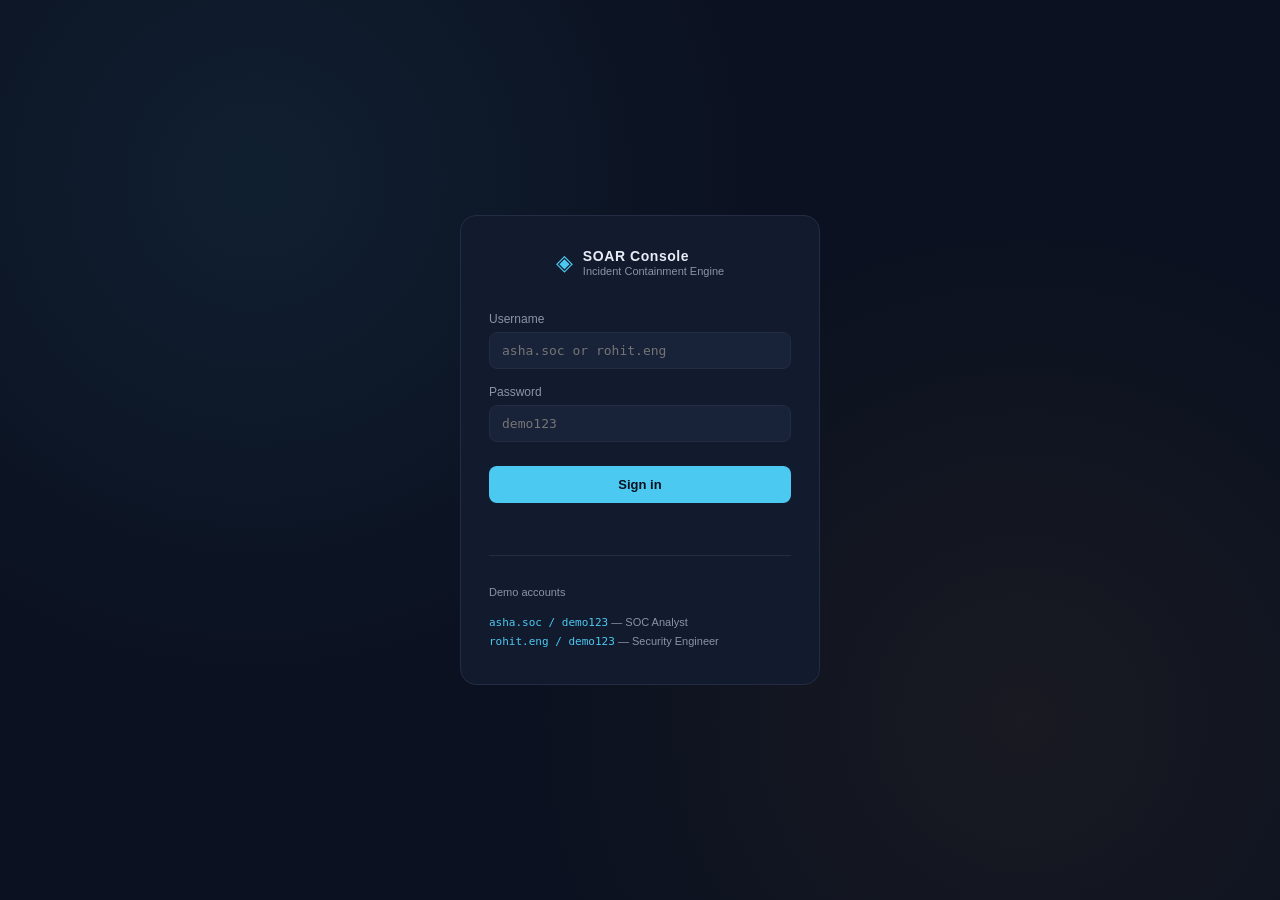
==== frontend/static/index.html @ 2c5c40ec "day 1: scaffold dashboard app + folder structure (app.py, rbac.py, case_manager.py, api/routes.py, s" ====
<!DOCTYPE html>
<html lang="en">
<head>
<meta charset="UTF-8" />
<meta name="viewport" content="width=device-width, initial-scale=1.0" />
<title>SOAR Console — Incident Containment Engine</title>
<link rel="stylesheet" href="css/styles.css" />
</head>
<body>

  <div class="app-shell">

    <!-- Sidebar -->
    <aside class="sidebar">
      <div class="brand">
        <span class="brand-mark">◈</span>
        <div class="brand-text">
          <strong>SOAR</strong>
          <span>Containment Engine</span>
        </div>
      </div>

      <nav class="nav">
        <button class="nav-item is-active" data-view="dashboard">
          <span class="nav-dot"></span> Dashboard
        </button>
        <button class="nav-item" data-view="cases">
          <span class="nav-dot"></span> Cases
        </button>
        <button class="nav-item" data-view="alerts">
          <span class="nav-dot"></span> Alert Queue
        </button>
        <button class="nav-item" data-view="playbooks">
          <span class="nav-dot"></span> Playbooks
        </button>
        <button class="nav-item" data-view="integrations">
          <span class="nav-dot"></span> Integrations
        </button>
      </nav>

      <div class="sidebar-footer">
        <div class="status-pill">
          <span class="pulse"></span> Ingestion live
        </div>
        <div class="user-card" id="user-card">
          <div class="user-avatar" id="user-avatar">—</div>
          <div class="user-meta">
            <strong id="user-name">—</strong>
            <span id="user-role">—</span>
          </div>
          <button id="logout-btn" title="Sign out">⏻</button>
        </div>
      </div>
    </aside>

    <!-- Main -->
    <div class="main">

      <header class="topbar">
        <div>
          <h1 id="view-title">SOC Overview</h1>
          <p class="subtitle">Enrich → Score → Contain, end to end</p>
        </div>

        <div class="role-switch" title="Role comes from your login session">
          <label>Signed in as</label>
          <span class="role-badge" id="role-badge">—</span>
        </div>
      </header>

      <!-- KPI strip -->
      <section class="kpi-strip">
        <div class="mttr-card">
          <svg viewBox="0 0 140 140" class="mttr-ring">
            <circle cx="70" cy="70" r="60" class="ring-track" />
            <circle cx="70" cy="70" r="60" class="ring-progress" id="mttr-ring-progress" />
          </svg>
          <div class="mttr-readout">
            <span id="mttr-value">—</span>
            <small>avg MTTR (sec)</small>
          </div>
          <div class="mttr-target">Target &lt; <strong>5.0s</strong></div>
        </div>

        <div class="kpi-card">
          <span class="kpi-label">Alerts ingested (24h)</span>
          <span class="kpi-value" id="kpi-ingested">—</span>
          <span class="kpi-foot">across all connected SIEMs</span>
        </div>
        <div class="kpi-card">
          <span class="kpi-label">Auto-contained (24h)</span>
          <span class="kpi-value" id="kpi-contained">—</span>
          <span class="kpi-foot">zero human touch required</span>
        </div>
        <div class="kpi-card">
          <span class="kpi-label">Analyst hours saved (24h)</span>
          <span class="kpi-value" id="kpi-hours">—</span>
          <span class="kpi-foot">reclaimed for threat hunting</span>
        </div>
      </section>

      <!-- Views -->
      <section id="view-dashboard" class="view is-active">
        <div class="panel-grid">
          <div class="panel">
            <div class="panel-head">
              <h2>Active Cases</h2>
              <span class="panel-tag">auto-updates on containment</span>
            </div>
            <div id="cases-table" class="cases-table"></div>
          </div>

          <div class="panel">
            <div class="panel-head">
              <h2>Incoming Alert Queue</h2>
              <span class="panel-tag">pre-enrichment</span>
            </div>
            <div id="alerts-list" class="alerts-list"></div>
          </div>
        </div>
      </section>

      <section id="view-cases" class="view">
        <div class="panel panel-wide">
          <div class="panel-head">
            <h2>All Cases</h2>
          </div>
          <div id="cases-table-full" class="cases-table"></div>
        </div>
      </section>

      <section id="view-alerts" class="view">
        <div class="panel panel-wide">
          <div class="panel-head">
            <h2>Alert Queue</h2>
          </div>
          <div id="alerts-list-full" class="alerts-list"></div>
        </div>
      </section>

      <section id="view-playbooks" class="view">
        <div class="panel panel-wide">
          <div class="panel-head">
            <h2>Containment Playbooks</h2>
            <span class="panel-tag" id="playbook-edit-hint">read-only for your role</span>
          </div>
          <div id="playbooks-grid" class="playbooks-grid"></div>
        </div>
      </section>

      <section id="view-integrations" class="view">
        <div class="panel panel-wide">
          <div class="panel-head">
            <h2>Connected Systems</h2>
            <span class="panel-tag">SIEM sources · enrichment APIs · orchestration targets</span>
          </div>
          <div id="integrations-grid" class="integrations-grid"></div>
        </div>
      </section>

    </div>
  </div>

  <!-- Case detail modal -->
  <div class="modal-overlay" id="case-modal-overlay">
    <div class="modal">
      <button class="modal-close" data-close-modal>×</button>
      <div id="case-modal-body"></div>
    </div>
  </div>

  <!-- Alert detail modal -->
  <div class="modal-overlay" id="alert-modal-overlay">
    <div class="modal">
      <button class="modal-close" data-close-modal>×</button>
      <div id="alert-modal-body"></div>
    </div>
  </div>

  <!-- Playbook editor modal -->
  <div class="modal-overlay" id="playbook-modal-overlay">
    <div class="modal">
      <button class="modal-close" data-close-modal>×</button>
      <div id="playbook-modal-body"></div>
    </div>
  </div>

  <script src="js/app.js"></script>
</body>
</html>
---- frontend/static/css/styles.css ----
:root {
  --bg: #0B1120;
  --surface: #121A2E;
  --surface-raised: #182238;
  --border: #232C42;
  --text: #E7ECF5;
  --text-muted: #8B93A8;
  --cyan: #4CC9F0;
  --amber: #F2A93B;
  --red: #EF4565;
  --green: #34D399;
  --font-ui: -apple-system, "Segoe UI", Inter, ui-sans-serif, sans-serif;
  --font-mono: "JetBrains Mono", ui-monospace, SFMono-Regular, Menlo, monospace;
}

* { box-sizing: border-box; }

body {
  margin: 0;
  background: var(--bg);
  color: var(--text);
  font-family: var(--font-ui);
  -webkit-font-smoothing: antialiased;
}

.app-shell {
  display: grid;
  grid-template-columns: 220px 1fr;
  min-height: 100vh;
}

/* Sidebar */
.sidebar {
  background: var(--surface);
  border-right: 1px solid var(--border);
  padding: 24px 16px;
  display: flex;
  flex-direction: column;
  gap: 32px;
}

.brand { display: flex; align-items: center; gap: 10px; }
.brand-mark { font-size: 22px; color: var(--cyan); }
.brand-text { display: flex; flex-direction: column; line-height: 1.2; }
.brand-text strong { font-size: 14px; letter-spacing: 0.04em; }
.brand-text span { font-size: 11px; color: var(--text-muted); }

.nav { display: flex; flex-direction: column; gap: 4px; }
.nav-item {
  display: flex;
  align-items: center;
  gap: 10px;
  background: none;
  border: none;
  color: var(--text-muted);
  font-family: inherit;
  font-size: 13px;
  padding: 10px 12px;
  border-radius: 8px;
  cursor: pointer;
  text-align: left;
}
.nav-item:hover { background: var(--surface-raised); color: var(--text); }
.nav-item.is-active { background: var(--surface-raised); color: var(--text); border-left: 2px solid var(--cyan); }
.nav-dot { width: 5px; height: 5px; border-radius: 50%; background: currentColor; opacity: 0.6; }

.sidebar-footer { margin-top: auto; }
.status-pill {
  display: flex; align-items: center; gap: 8px;
  font-size: 11px; color: var(--green);
  border: 1px solid var(--border);
  padding: 6px 10px; border-radius: 999px;
}
.pulse {
  width: 6px; height: 6px; border-radius: 50%; background: var(--green);
  box-shadow: 0 0 0 0 rgba(52, 211, 153, 0.6);
  animation: pulse 2s infinite;
}
@keyframes pulse {
  0% { box-shadow: 0 0 0 0 rgba(52, 211, 153, 0.5); }
  70% { box-shadow: 0 0 0 6px rgba(52, 211, 153, 0); }
  100% { box-shadow: 0 0 0 0 rgba(52, 211, 153, 0); }
}

/* Main */
.main { padding: 28px 36px 60px; }

.topbar { display: flex; justify-content: space-between; align-items: flex-start; margin-bottom: 24px; }
.topbar h1 { margin: 0 0 4px; font-size: 22px; }
.subtitle { margin: 0; color: var(--text-muted); font-size: 13px; }

.role-switch { display: flex; flex-direction: column; align-items: flex-end; gap: 4px; }
.role-switch label { font-size: 11px; color: var(--text-muted); }
.role-switch select {
  background: var(--surface-raised);
  color: var(--text);
  border: 1px solid var(--border);
  border-radius: 6px;
  padding: 6px 10px;
  font-family: inherit;
  font-size: 12px;
}

/* KPI strip */
.kpi-strip {
  display: grid;
  grid-template-columns: 200px repeat(3, 1fr);
  gap: 16px;
  margin-bottom: 28px;
}

.mttr-card {
  background: var(--surface);
  border: 1px solid var(--border);
  border-radius: 14px;
  padding: 16px;
  display: flex;
  flex-direction: column;
  align-items: center;
  gap: 6px;
  position: relative;
}
.mttr-ring { width: 92px; height: 92px; transform: rotate(-90deg); }
.ring-track { fill: none; stroke: var(--border); stroke-width: 10; }
.ring-progress {
  fill: none;
  stroke: var(--cyan);
  stroke-width: 10;
  stroke-linecap: round;
  stroke-dasharray: 377;
  stroke-dashoffset: 377;
  transition: stroke-dashoffset 0.8s ease, stroke 0.3s ease;
}
.mttr-readout { position: absolute; top: 42px; display: flex; flex-direction: column; align-items: center; }
.mttr-readout span { font-family: var(--font-mono); font-size: 22px; font-weight: 600; }
.mttr-readout small { font-size: 10px; color: var(--text-muted); }
.mttr-target { font-size: 11px; color: var(--text-muted); margin-top: 6px; }
.mttr-target strong { color: var(--amber); }

.kpi-card {
  background: var(--surface);
  border: 1px solid var(--border);
  border-radius: 14px;
  padding: 18px 20px;
  display: flex;
  flex-direction: column;
  gap: 6px;
  justify-content: center;
}
.kpi-label { font-size: 12px; color: var(--text-muted); }
.kpi-value { font-family: var(--font-mono); font-size: 26px; font-weight: 600; }
.kpi-foot { font-size: 11px; color: var(--text-muted); }

/* Views */
.view { display: none; }
.view.is-active { display: block; }

.panel-grid { display: grid; grid-template-columns: 1.3fr 1fr; gap: 20px; }
.panel {
  background: var(--surface);
  border: 1px solid var(--border);
  border-radius: 14px;
  padding: 18px 20px;
}
.panel-wide { grid-column: 1 / -1; }
.panel-head { display: flex; justify-content: space-between; align-items: baseline; margin-bottom: 14px; }
.panel-head h2 { margin: 0; font-size: 15px; }
.panel-tag { font-size: 11px; color: var(--text-muted); }

/* Cases table */
.cases-table { display: flex; flex-direction: column; gap: 10px; }
.case-row {
  display: grid;
  grid-template-columns: 90px 1fr auto auto;
  align-items: center;
  gap: 14px;
  padding: 12px;
  border: 1px solid var(--border);
  border-radius: 10px;
  background: var(--surface-raised);
}
.case-id { font-family: var(--font-mono); font-size: 11px; color: var(--text-muted); }
.case-title { font-size: 13px; }
.case-ioc { font-family: var(--font-mono); font-size: 11px; color: var(--text-muted); margin-top: 2px; }

.chip {
  font-size: 10.5px;
  padding: 3px 9px;
  border-radius: 999px;
  text-transform: uppercase;
  letter-spacing: 0.03em;
  white-space: nowrap;
  font-weight: 600;
}
.chip.critical { background: rgba(239, 69, 101, 0.15); color: var(--red); }
.chip.high { background: rgba(242, 169, 59, 0.15); color: var(--amber); }
.chip.medium { background: rgba(76, 201, 240, 0.15); color: var(--cyan); }
.chip.low { background: rgba(139, 147, 168, 0.15); color: var(--text-muted); }

.status-tag { font-size: 11px; color: var(--text-muted); text-align: right; }
.status-tag.contained, .status-tag.resolved_auto { color: var(--green); }
.status-tag.in_progress { color: var(--amber); }
.status-tag.acknowledged { color: var(--cyan); }

/* Alerts list */
.alerts-list { display: flex; flex-direction: column; gap: 10px; }
.alert-row {
  display: flex;
  justify-content: space-between;
  align-items: center;
  padding: 10px 12px;
  border: 1px solid var(--border);
  border-radius: 10px;
}
.alert-main { display: flex; flex-direction: column; gap: 2px; }
.alert-rule { font-size: 12.5px; }
.alert-meta { font-family: var(--font-mono); font-size: 10.5px; color: var(--text-muted); }
.enrich-tag { font-size: 10.5px; color: var(--text-muted); }

/* Playbooks */
.playbooks-grid { display: grid; grid-template-columns: repeat(auto-fit, minmax(240px, 1fr)); gap: 14px; }
.playbook-card {
  border: 1px solid var(--border);
  border-radius: 12px;
  padding: 16px;
  background: var(--surface-raised);
}
.playbook-card h3 { margin: 0 0 6px; font-size: 14px; }
.playbook-trigger { font-family: var(--font-mono); font-size: 11px; color: var(--text-muted); margin-bottom: 10px; display: block; }
.playbook-actions { list-style: none; margin: 0 0 10px; padding: 0; display: flex; flex-direction: column; gap: 4px; }
.playbook-actions li { font-size: 12px; color: var(--text); padding-left: 14px; position: relative; }
.playbook-actions li::before { content: "→"; position: absolute; left: 0; color: var(--cyan); }
.playbook-exec { font-size: 11px; color: var(--text-muted); }

@media (max-width: 900px) {
  .app-shell { grid-template-columns: 1fr; }
  .sidebar { display: none; }
  .kpi-strip { grid-template-columns: 1fr 1fr; }
  .panel-grid { grid-template-columns: 1fr; }
}

/* ---------- Login page ---------- */
.login-body {
  display: flex;
  align-items: center;
  justify-content: center;
  min-height: 100vh;
  background:
    radial-gradient(circle at 20% 20%, rgba(76, 201, 240, 0.08), transparent 40%),
    radial-gradient(circle at 80% 80%, rgba(242, 169, 59, 0.06), transparent 40%),
    var(--bg);
}
.login-card {
  width: 360px;
  background: var(--surface);
  border: 1px solid var(--border);
  border-radius: 16px;
  padding: 32px 28px;
}
.brand-center { justify-content: center; margin-bottom: 24px; }
.login-card form { display: flex; flex-direction: column; gap: 6px; }
.login-card label { font-size: 12px; color: var(--text-muted); margin-top: 10px; }
.login-card input {
  background: var(--surface-raised);
  border: 1px solid var(--border);
  border-radius: 8px;
  padding: 10px 12px;
  color: var(--text);
  font-family: var(--font-mono);
  font-size: 13px;
}
.login-card input:focus, .code-input:focus, select:focus {
  outline: 2px solid var(--cyan);
  outline-offset: 1px;
}
.login-card button[type="submit"] {
  margin-top: 18px;
  background: var(--cyan);
  color: #08111F;
  border: none;
  border-radius: 8px;
  padding: 11px;
  font-weight: 600;
  font-size: 13px;
  cursor: pointer;
}
.login-card button[type="submit"]:disabled { opacity: 0.6; cursor: default; }
.login-error { color: var(--red); font-size: 12px; min-height: 16px; margin: 8px 0 0; }
.login-hint { margin-top: 22px; padding-top: 16px; border-top: 1px solid var(--border); font-size: 11px; color: var(--text-muted); line-height: 1.7; }
.login-hint code { color: var(--cyan); font-family: var(--font-mono); }

/* ---------- User card (sidebar) ---------- */
.user-card {
  display: grid;
  grid-template-columns: 32px 1fr auto;
  align-items: center;
  gap: 10px;
  margin-top: 14px;
  padding: 8px;
  border: 1px solid var(--border);
  border-radius: 10px;
}
.user-avatar {
  width: 32px; height: 32px; border-radius: 50%;
  background: var(--surface-raised);
  display: flex; align-items: center; justify-content: center;
  font-size: 11px; font-weight: 600; color: var(--cyan);
  border: 1px solid var(--border);
}
.user-meta { display: flex; flex-direction: column; line-height: 1.3; overflow: hidden; }
.user-meta strong { font-size: 12px; white-space: nowrap; overflow: hidden; text-overflow: ellipsis; }
.user-meta span { font-size: 10.5px; color: var(--text-muted); }
#logout-btn {
  background: none; border: none; color: var(--text-muted);
  cursor: pointer; font-size: 14px; padding: 4px;
}
#logout-btn:hover { color: var(--red); }

.role-badge {
  font-size: 12px; font-weight: 600; color: var(--cyan);
  background: var(--surface-raised); border: 1px solid var(--border);
  padding: 5px 10px; border-radius: 6px;
}

/* ---------- Integrations ---------- */
.integrations-grid { display: grid; grid-template-columns: repeat(auto-fit, minmax(220px, 1fr)); gap: 14px; }
.integration-card {
  border: 1px solid var(--border);
  border-radius: 12px;
  padding: 14px 16px;
  background: var(--surface-raised);
  display: flex;
  flex-direction: column;
  gap: 4px;
}
.integration-head { display: flex; justify-content: space-between; align-items: center; }
.integration-name { font-size: 13px; font-weight: 600; }
.integration-type { font-size: 11px; color: var(--text-muted); text-transform: capitalize; }
.integration-status { font-size: 11px; text-transform: capitalize; font-weight: 600; }
.integration-status.connected { color: var(--green); }
.integration-status.degraded { color: var(--amber); }
.integration-event { font-size: 10.5px; color: var(--text-muted); font-family: var(--font-mono); }
.dot { width: 8px; height: 8px; border-radius: 50%; }
.dot.connected { background: var(--green); }
.dot.degraded { background: var(--amber); }

/* ---------- Modals ---------- */
.modal-overlay {
  display: none;
  position: fixed; inset: 0;
  background: rgba(4, 8, 16, 0.7);
  align-items: flex-start;
  justify-content: center;
  padding: 60px 20px;
  z-index: 50;
  overflow-y: auto;
}
.modal-overlay.is-open { display: flex; }
.modal {
  position: relative;
  width: 100%;
  max-width: 520px;
  background: var(--surface);
  border: 1px solid var(--border);
  border-radius: 16px;
  padding: 28px 30px;
}
.modal-close {
  position: absolute; top: 14px; right: 16px;
  background: none; border: none; color: var(--text-muted);
  font-size: 20px; cursor: pointer; line-height: 1;
}
.modal-close:hover { color: var(--text); }
.modal-head { display: flex; justify-content: space-between; align-items: center; margin-bottom: 6px; }
.modal h2 { margin: 0 0 6px; font-size: 17px; }
.modal h3 { margin: 18px 0 8px; font-size: 12px; text-transform: uppercase; letter-spacing: 0.05em; color: var(--text-muted); }
.modal-sub { font-size: 12.5px; color: var(--text-muted); margin: 0; }
.modal-sub code { font-family: var(--font-mono); color: var(--cyan); }
.modal-note { font-size: 12px; color: var(--text-muted); margin-top: 16px; line-height: 1.6; }

.kv-grid { display: grid; grid-template-columns: 1fr 1fr; gap: 10px; }
.kv-grid div { display: flex; flex-direction: column; gap: 2px; }
.kv-grid span { font-size: 10.5px; color: var(--text-muted); }
.kv-grid strong { font-size: 13px; font-family: var(--font-mono); }

.timeline { display: flex; flex-direction: column; gap: 14px; position: relative; padding-left: 4px; }
.timeline-step { display: grid; grid-template-columns: 60px 1fr; gap: 12px; }
.timeline-offset { font-family: var(--font-mono); font-size: 11px; color: var(--cyan); }
.timeline-step strong { font-size: 13px; }
.timeline-step p { margin: 2px 0 0; font-size: 12px; color: var(--text-muted); }

.field-label { display: block; font-size: 11px; color: var(--text-muted); margin: 14px 0 6px; }
.code-input {
  width: 100%;
  background: var(--surface-raised);
  border: 1px solid var(--border);
  border-radius: 8px;
  color: var(--text);
  font-family: var(--font-mono);
  font-size: 12.5px;
  padding: 10px;
  resize: vertical;
}
.modal-actions { display: flex; align-items: center; gap: 12px; margin-top: 18px; }
.btn-primary {
  background: var(--cyan); color: #08111F; border: none;
  border-radius: 8px; padding: 9px 16px; font-weight: 600;
  font-size: 12.5px; cursor: pointer;
}
.save-note { font-size: 11px; color: var(--text-muted); }
.btn-edit {
  background: none; border: 1px solid var(--border); color: var(--cyan);
  border-radius: 6px; padding: 5px 10px; font-size: 11px; cursor: pointer;
}
.btn-edit:hover { border-color: var(--cyan); }
.playbook-foot { display: flex; justify-content: space-between; align-items: center; }

.case-row, .alert-row { cursor: pointer; }
.case-row:hover, .alert-row:hover { border-color: var(--cyan); }
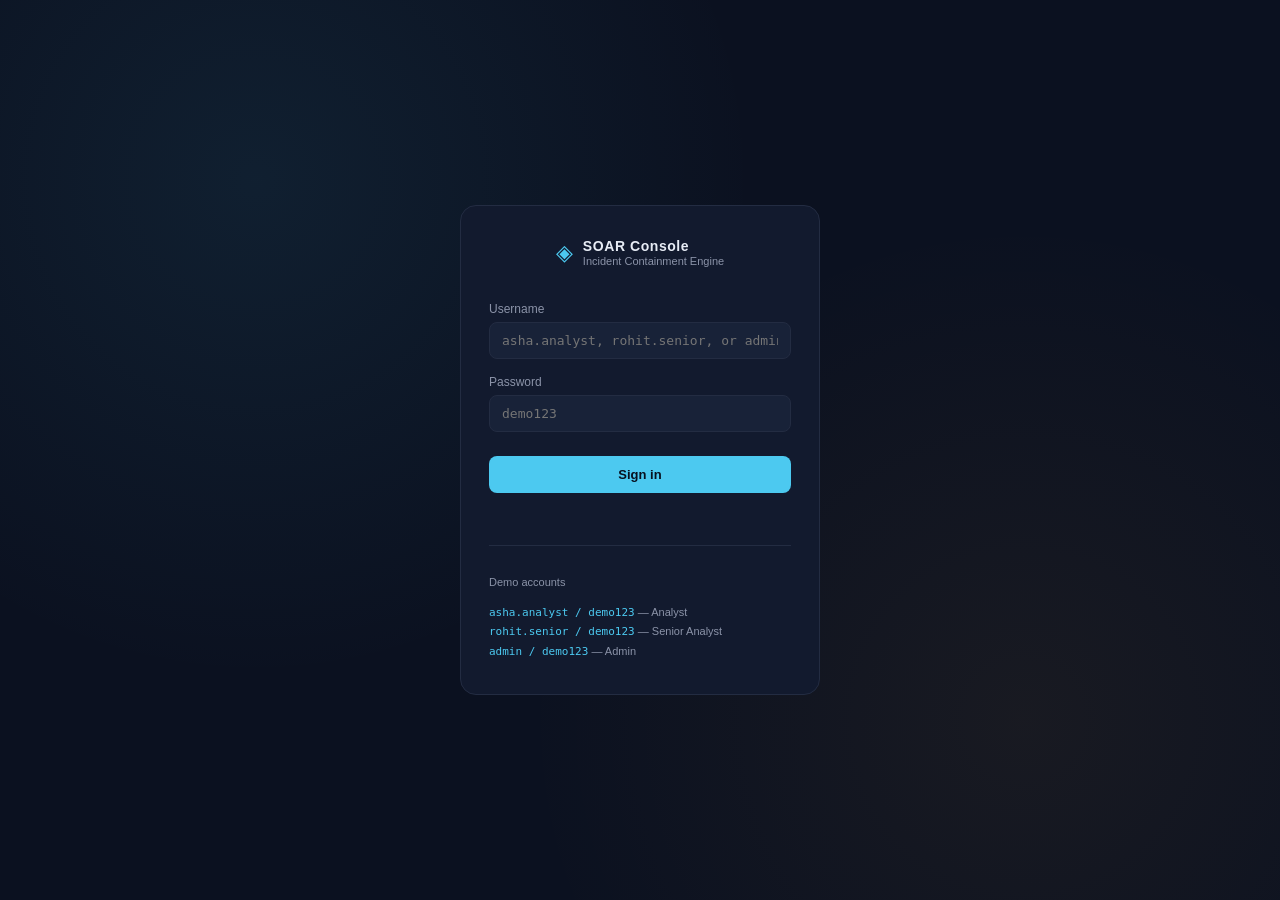
==== commit 3d46cb78: "feat(dashboard): dark SOC UI skeleton with incident table and stats panel" ====
--- a/frontend/static/index.html
+++ b/frontend/static/index.html
@@ -11,13 +11,13 @@
   <div class="app-shell">
 
     <!-- Sidebar -->
-    <aside class="sidebar">
-      <div class="brand">
+<div class="brand">
         <span class="brand-mark">◈</span>
         <div class="brand-text">
-          <strong>SOAR</strong>
+          <strong>SOARVault</strong>
           <span>Containment Engine</span>
         </div>
+      </div>
       </div>
 
       <nav class="nav">
@@ -37,6 +37,27 @@
           <span class="nav-dot"></span> Integrations
         </button>
       </nav>
+
+      <!-- Stats panel -->
+      <div class="stats-panel">
+        <span class="stats-title">Incident Stats</span>
+        <div class="stat-row">
+          <span>Total incidents</span>
+          <strong id="stat-total">—</strong>
+        </div>
+        <div class="stat-row">
+          <span>Critical</span>
+          <strong id="stat-critical" class="stat-critical">—</strong>
+        </div>
+        <div class="stat-row">
+          <span>Auto-resolved</span>
+          <strong id="stat-resolved" class="stat-resolved">—</strong>
+        </div>
+        <div class="stat-row">
+          <span>Pending</span>
+          <strong id="stat-pending" class="stat-pending">—</strong>
+        </div>
+      </div>
 
       <div class="sidebar-footer">
         <div class="status-pill">
@@ -48,7 +69,6 @@
             <strong id="user-name">—</strong>
             <span id="user-role">—</span>
           </div>
-          <button id="logout-btn" title="Sign out">⏻</button>
         </div>
       </div>
     </aside>
@@ -56,18 +76,20 @@
     <!-- Main -->
     <div class="main">
 
-      <header class="topbar">
-        <div>
-          <h1 id="view-title">SOC Overview</h1>
-          <p class="subtitle">Enrich → Score → Contain, end to end</p>
-        </div>
-
-        <div class="role-switch" title="Role comes from your login session">
-          <label>Signed in as</label>
-          <span class="role-badge" id="role-badge">—</span>
+ <header class="topbar">
+        <div class="topbar-left">
+          <span class="topbar-logo">◈ SOARVault</span>
+          <div>
+            <h1 id="view-title">SOC Overview</h1>
+            <p class="subtitle">Enrich → Score → Contain, end to end</p>
+          </div>
+        </div>
+
+        <div class="topbar-right">
+          <span class="role-badge" id="role-badge" title="Role comes from your login session">—</span>
+          <button id="logout-btn" class="logout-btn" title="Sign out">Sign out ⏻</button>
         </div>
       </header>
-
       <!-- KPI strip -->
       <section class="kpi-strip">
         <div class="mttr-card">
@@ -120,12 +142,25 @@
         </div>
       </section>
 
-      <section id="view-cases" class="view">
-        <div class="panel panel-wide">
-          <div class="panel-head">
-            <h2>All Cases</h2>
-          </div>
-          <div id="cases-table-full" class="cases-table"></div>
+   <section id="view-cases" class="view">
+        <div class="panel panel-wide">
+          <div class="panel-head">
+            <h2>Incidents</h2>
+            <span class="panel-tag">ID · Time · Type · Severity · Status · Actions</span>
+          </div>
+          <table class="incidents-table">
+            <thead>
+              <tr>
+                <th>ID</th>
+                <th>Time</th>
+                <th>Type</th>
+                <th>Severity</th>
+                <th>Status</th>
+                <th>Actions</th>
+              </tr>
+            </thead>
+            <tbody id="incidents-table-body"></tbody>
+          </table>
         </div>
       </section>
 
--- a/frontend/static/css/styles.css
+++ b/frontend/static/css/styles.css
@@ -417,3 +417,69 @@
 
 .case-row, .alert-row { cursor: pointer; }
 .case-row:hover, .alert-row:hover { border-color: var(--cyan); }
+
+
+/* ---------- Topbar (header): logo, role badge, logout ---------- */
+.topbar-left { display: flex; align-items: center; gap: 16px; }
+.topbar-logo { font-size: 13px; font-weight: 700; letter-spacing: 0.03em; color: var(--cyan); white-space: nowrap; }
+.topbar-right { display: flex; align-items: center; gap: 10px; }
+.logout-btn {
+  background: var(--surface-raised);
+  border: 1px solid var(--border);
+  color: var(--text-muted);
+  border-radius: 6px;
+  padding: 7px 12px;
+  font-size: 11.5px;
+  cursor: pointer;
+  font-family: inherit;
+}
+.logout-btn:hover { color: var(--red); border-color: var(--red); }
+
+/* ---------- Sidebar stats panel ---------- */
+.stats-panel {
+  border: 1px solid var(--border);
+  border-radius: 12px;
+  padding: 14px;
+  display: flex;
+  flex-direction: column;
+  gap: 8px;
+}
+.stats-title { font-size: 10.5px; text-transform: uppercase; letter-spacing: 0.05em; color: var(--text-muted); margin-bottom: 2px; }
+.stat-row { display: flex; justify-content: space-between; align-items: center; font-size: 12px; }
+.stat-row span { color: var(--text-muted); }
+.stat-row strong { font-family: var(--font-mono); font-size: 13px; }
+.stat-critical { color: var(--red); }
+.stat-resolved { color: var(--green); }
+.stat-pending { color: var(--amber); }
+
+/* ---------- Incidents table ---------- */
+.incidents-table { width: 100%; border-collapse: collapse; font-size: 12.5px; }
+.incidents-table thead th {
+  text-align: left;
+  font-size: 10.5px;
+  text-transform: uppercase;
+  letter-spacing: 0.04em;
+  color: var(--text-muted);
+  padding: 10px 12px;
+  border-bottom: 1px solid var(--border);
+}
+.incidents-table tbody td {
+  padding: 12px;
+  border-bottom: 1px solid var(--border);
+  vertical-align: middle;
+}
+.incidents-table tbody tr:hover { background: var(--surface-raised); }
+.incidents-table td.id-cell { font-family: var(--font-mono); color: var(--text-muted); }
+.incidents-table td.time-cell { font-family: var(--font-mono); color: var(--text-muted); white-space: nowrap; }
+.incidents-table .row-actions { display: flex; gap: 6px; }
+.row-actions button {
+  background: var(--surface-raised);
+  border: 1px solid var(--border);
+  color: var(--cyan);
+  border-radius: 6px;
+  padding: 4px 9px;
+  font-size: 11px;
+  cursor: pointer;
+  font-family: inherit;
+}
+.row-actions button:hover { border-color: var(--cyan); }
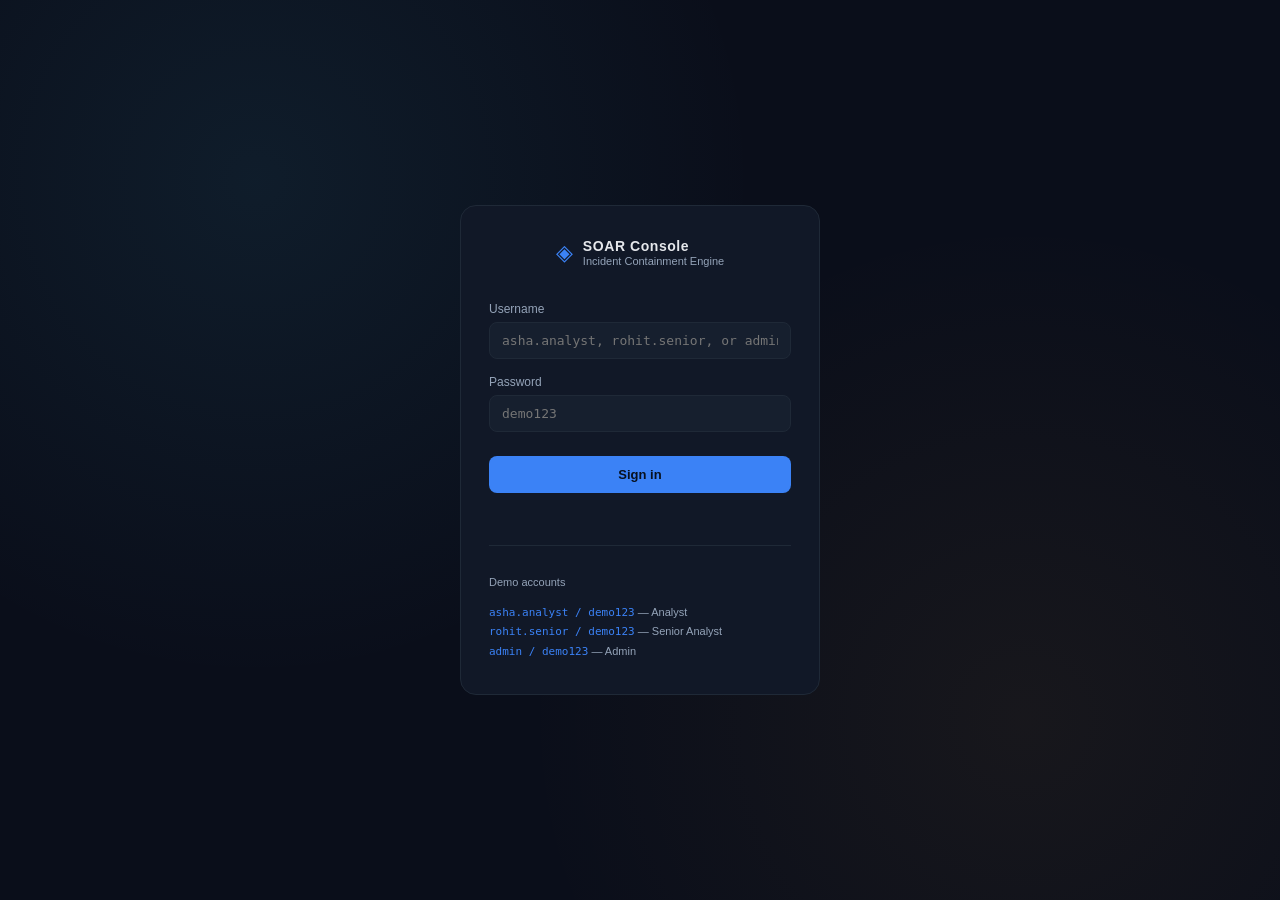
==== commit 811b581c: "feat(dashboard): real-time incident feed with 5-second auto-refresh" ====
--- a/frontend/static/index.html
+++ b/frontend/static/index.html
@@ -10,17 +10,17 @@
 
   <div class="app-shell">
 
-    <!-- Sidebar -->
-<div class="brand">
+<!-- Sidebar -->
+    <aside class="sidebar">
+      <div class="brand">
         <span class="brand-mark">◈</span>
         <div class="brand-text">
           <strong>SOARVault</strong>
           <span>Containment Engine</span>
         </div>
       </div>
-      </div>
-
       <nav class="nav">
+        
         <button class="nav-item is-active" data-view="dashboard">
           <span class="nav-dot"></span> Dashboard
         </button>
@@ -142,11 +142,17 @@
         </div>
       </section>
 
-   <section id="view-cases" class="view">
+  <section id="view-cases" class="view">
         <div class="panel panel-wide">
           <div class="panel-head">
             <h2>Incidents</h2>
-            <span class="panel-tag">ID · Time · Type · Severity · Status · Actions</span>
+            <div class="panel-head-right">
+              <span class="panel-tag">ID · Time · Type · Severity · Status · Actions</span>
+              <span class="live-feed-indicator">
+                <span class="spinner" id="incidents-spinner" hidden></span>
+                <span class="pulse"></span> live · refreshes every 5s
+              </span>
+            </div>
           </div>
           <table class="incidents-table">
             <thead>
@@ -222,4 +228,4 @@
 
   <script src="js/app.js"></script>
 </body>
-</html>
+</html>
--- a/frontend/static/css/styles.css
+++ b/frontend/static/css/styles.css
@@ -1,18 +1,24 @@
 :root {
-  --bg: #0B1120;
-  --surface: #121A2E;
-  --surface-raised: #182238;
-  --border: #232C42;
-  --text: #E7ECF5;
-  --text-muted: #8B93A8;
-  --cyan: #4CC9F0;
-  --amber: #F2A93B;
-  --red: #EF4565;
-  --green: #34D399;
+  --bg: #0a0e1a;
+  --surface: #111827;
+  --surface-raised: #161f2e;
+  --border: #1f2937;
+  --text: #e5e7eb;
+  --text-muted: #94a3b8;
+  --cyan: #3b82f6;
+  --amber: #f97316;
+  --red: #ef4444;
+  --green: #22c55e;
+
+  /* Severity color coding (checklist spec) */
+  --severity-critical: #ef4444;
+  --severity-high: #f97316;
+  --severity-medium: #eab308;
+  --severity-low: #22c55e;
+
   --font-ui: -apple-system, "Segoe UI", Inter, ui-sans-serif, sans-serif;
   --font-mono: "JetBrains Mono", ui-monospace, SFMono-Regular, Menlo, monospace;
 }
-
 * { box-sizing: border-box; }
 
 body {
@@ -20,6 +26,7 @@
   background: var(--bg);
   color: var(--text);
   font-family: var(--font-ui);
+   transition: background 0.3s ease;
   -webkit-font-smoothing: antialiased;
 }
 
@@ -56,6 +63,7 @@
   font-family: inherit;
   font-size: 13px;
   padding: 10px 12px;
+  transition: background 0.15s ease, color 0.15s ease, border-color 0.15s ease;
   border-radius: 8px;
   cursor: pointer;
   text-align: left;
@@ -192,10 +200,10 @@
   white-space: nowrap;
   font-weight: 600;
 }
-.chip.critical { background: rgba(239, 69, 101, 0.15); color: var(--red); }
-.chip.high { background: rgba(242, 169, 59, 0.15); color: var(--amber); }
-.chip.medium { background: rgba(76, 201, 240, 0.15); color: var(--cyan); }
-.chip.low { background: rgba(139, 147, 168, 0.15); color: var(--text-muted); }
+.chip.critical { background: rgba(239, 68, 68, 0.15); color: var(--severity-critical); }
+.chip.high { background: rgba(249, 115, 22, 0.15); color: var(--severity-high); }
+.chip.medium { background: rgba(234, 179, 8, 0.15); color: var(--severity-medium); }
+.chip.low { background: rgba(34, 197, 94, 0.15); color: var(--severity-low); }
 
 .status-tag { font-size: 11px; color: var(--text-muted); text-align: right; }
 .status-tag.contained, .status-tag.resolved_auto { color: var(--green); }
@@ -307,6 +315,8 @@
   font-size: 11px; font-weight: 600; color: var(--cyan);
   border: 1px solid var(--border);
 }
+
+
 .user-meta { display: flex; flex-direction: column; line-height: 1.3; overflow: hidden; }
 .user-meta strong { font-size: 12px; white-space: nowrap; overflow: hidden; text-overflow: ellipsis; }
 .user-meta span { font-size: 10.5px; color: var(--text-muted); }
@@ -355,7 +365,7 @@
   z-index: 50;
   overflow-y: auto;
 }
-.modal-overlay.is-open { display: flex; }
+.modal-overlay.is-open { display: flex; animation: fadeIn 0.18s ease; }
 .modal {
   position: relative;
   width: 100%;
@@ -364,6 +374,15 @@
   border: 1px solid var(--border);
   border-radius: 16px;
   padding: 28px 30px;
+  animation: slideUp 0.22s ease;
+}
+@keyframes fadeIn {
+  from { opacity: 0; }
+  to { opacity: 1; }
+}
+@keyframes slideUp {
+  from { opacity: 0; transform: translateY(12px); }
+  to { opacity: 1; transform: translateY(0); }
 }
 .modal-close {
   position: absolute; top: 14px; right: 16px;
@@ -482,4 +501,32 @@
   cursor: pointer;
   font-family: inherit;
 }
-.row-actions button:hover { border-color: var(--cyan); }+.row-actions button:hover { border-color: var(--cyan); }
+
+/* ---------- Live incident feed (auto-refresh) ---------- */
+.panel-head-right { display: flex; align-items: center; gap: 12px; }
+.live-feed-indicator {
+  display: flex; align-items: center; gap: 6px;
+  font-size: 10.5px; color: var(--text-muted);
+}
+.live-feed-indicator .pulse { background: var(--green); }
+.spinner {
+  width: 12px; height: 12px;
+  border: 2px solid var(--border);
+  border-top-color: var(--cyan);
+  border-radius: 50%;
+  animation: spin 0.7s linear infinite;
+  display: inline-block;
+}
+@keyframes spin {
+  to { transform: rotate(360deg); }
+}
+
+/* New row flash — briefly highlights incidents that just arrived */
+@keyframes rowFlash {
+  0%   { background: rgba(59, 130, 246, 0.28); }
+  100% { background: transparent; }
+}
+.incidents-table tbody tr.is-new {
+  animation: rowFlash 1.8s ease-out;
+}
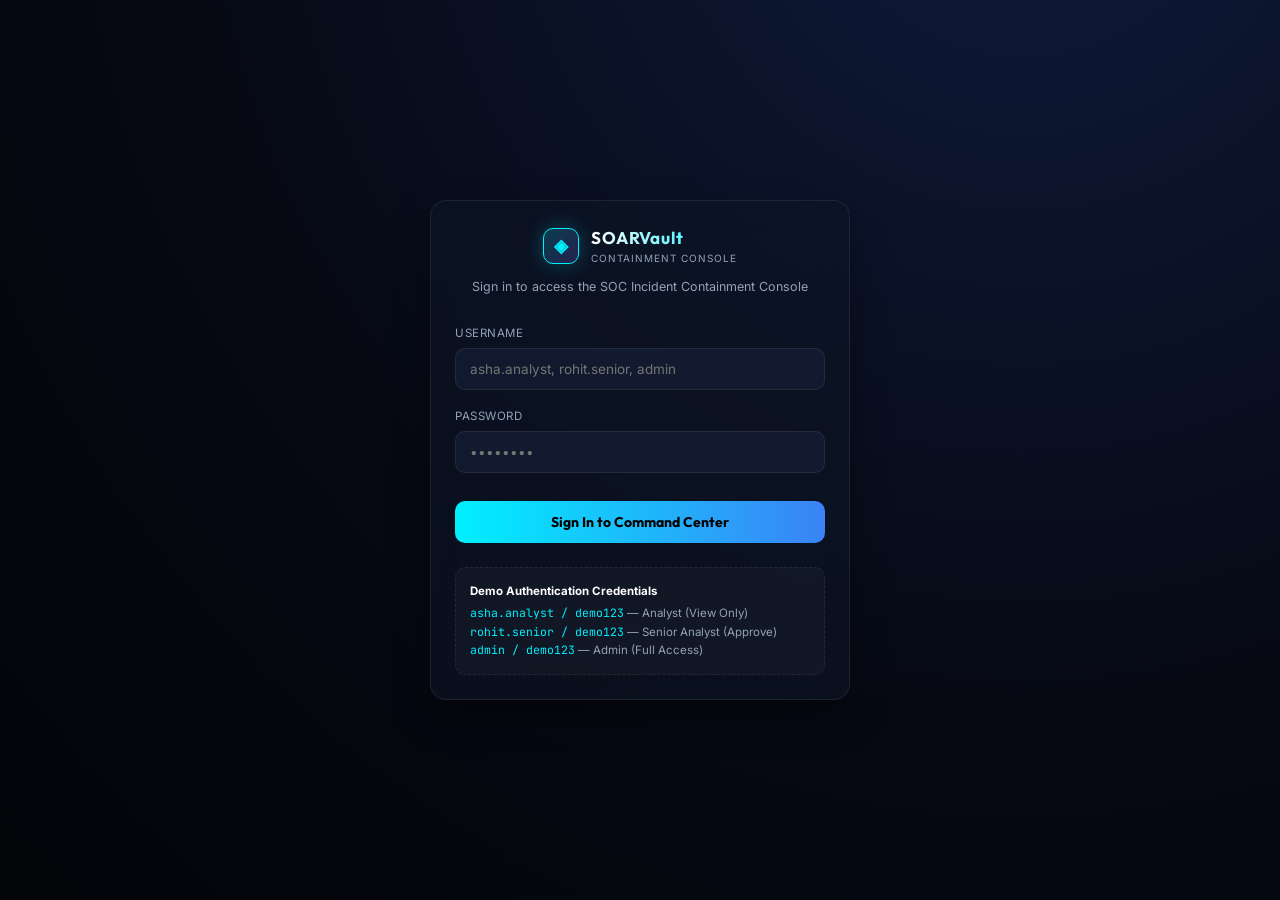
==== commit a7b6b056: "feat(ui): implement high-tech modular glassmorphism command center UI - feat(css): create modular de" ====
--- a/frontend/static/index.html
+++ b/frontend/static/index.html
@@ -1,71 +1,56 @@
 <!DOCTYPE html>
 <html lang="en">
 <head>
-<meta charset="UTF-8" />
-<meta name="viewport" content="width=device-width, initial-scale=1.0" />
-<title>SOAR Console — Incident Containment Engine</title>
-<link rel="stylesheet" href="css/styles.css" />
+  <meta charset="UTF-8" />
+  <meta name="viewport" content="width=device-width, initial-scale=1.0" />
+  <title>SOARVault — Incident Containment Engine Console</title>
+
+  <!-- Modular Stylesheets -->
+  <link rel="stylesheet" href="css/main.css" />
+  <link rel="stylesheet" href="css/components.css" />
+  <link rel="stylesheet" href="css/views.css" />
 </head>
 <body>
 
   <div class="app-shell">
 
-<!-- Sidebar -->
+    <!-- Sidebar Navigation -->
     <aside class="sidebar">
       <div class="brand">
-        <span class="brand-mark">◈</span>
-        <div class="brand-text">
+        <div class="brand-icon">◈</div>
+        <div class="brand-title">
           <strong>SOARVault</strong>
           <span>Containment Engine</span>
         </div>
       </div>
-      <nav class="nav">
-        
+
+      <nav class="nav-menu">
         <button class="nav-item is-active" data-view="dashboard">
-          <span class="nav-dot"></span> Dashboard
+          <span class="nav-icon">📊</span> SOC Overview
         </button>
         <button class="nav-item" data-view="cases">
-          <span class="nav-dot"></span> Cases
+          <span class="nav-icon">🛡️</span> Incidents & Cases
         </button>
         <button class="nav-item" data-view="alerts">
-          <span class="nav-dot"></span> Alert Queue
+          <span class="nav-icon">⚡</span> Alert Queue
         </button>
         <button class="nav-item" data-view="playbooks">
-          <span class="nav-dot"></span> Playbooks
+          <span class="nav-icon">🤖</span> Playbooks
         </button>
         <button class="nav-item" data-view="integrations">
-          <span class="nav-dot"></span> Integrations
+          <span class="nav-icon">🌐</span> Integrations
         </button>
       </nav>
 
-      <!-- Stats panel -->
-      <div class="stats-panel">
-        <span class="stats-title">Incident Stats</span>
-        <div class="stat-row">
-          <span>Total incidents</span>
-          <strong id="stat-total">—</strong>
-        </div>
-        <div class="stat-row">
-          <span>Critical</span>
-          <strong id="stat-critical" class="stat-critical">—</strong>
-        </div>
-        <div class="stat-row">
-          <span>Auto-resolved</span>
-          <strong id="stat-resolved" class="stat-resolved">—</strong>
-        </div>
-        <div class="stat-row">
-          <span>Pending</span>
-          <strong id="stat-pending" class="stat-pending">—</strong>
-        </div>
-      </div>
-
+      <!-- Sidebar Footer Stats -->
       <div class="sidebar-footer">
-        <div class="status-pill">
-          <span class="pulse"></span> Ingestion live
-        </div>
-        <div class="user-card" id="user-card">
-          <div class="user-avatar" id="user-avatar">—</div>
-          <div class="user-meta">
+        <div class="live-pulse-badge">
+          <span class="pulse-dot"></span> INGESTION LIVE
+        </div>
+
+        <div class="user-profile" id="user-card">
+          <div class="avatar" id="user-avatar">—</div>
+          <div class="user-info">
             <strong id="user-name">—</strong>
             <span id="user-role">—</span>
           </div>
@@ -73,159 +58,180 @@
       </div>
     </aside>
 
-    <!-- Main -->
-    <div class="main">
-
- <header class="topbar">
-        <div class="topbar-left">
-          <span class="topbar-logo">◈ SOARVault</span>
-          <div>
-            <h1 id="view-title">SOC Overview</h1>
-            <p class="subtitle">Enrich → Score → Contain, end to end</p>
-          </div>
-        </div>
-
-        <div class="topbar-right">
-          <span class="role-badge" id="role-badge" title="Role comes from your login session">—</span>
-          <button id="logout-btn" class="logout-btn" title="Sign out">Sign out ⏻</button>
+    <!-- Main Content Area -->
+    <main class="main-content">
+
+      <!-- Topbar Header -->
+      <header class="topbar">
+        <div class="page-header">
+          <h1 id="view-title">SOC Overview Command Center</h1>
+          <p>Automated Enrichment → Composite Threat Scoring → Instant Playbook Execution</p>
+        </div>
+
+        <div class="topbar-actions">
+          <span class="role-tag" id="role-badge">—</span>
+          <button id="logout-btn" class="btn-signout">Sign Out ⏻</button>
         </div>
       </header>
-      <!-- KPI strip -->
-      <section class="kpi-strip">
-        <div class="mttr-card">
-          <svg viewBox="0 0 140 140" class="mttr-ring">
-            <circle cx="70" cy="70" r="60" class="ring-track" />
-            <circle cx="70" cy="70" r="60" class="ring-progress" id="mttr-ring-progress" />
+
+      <!-- Pending Approval Banner -->
+      <div id="approval-banner" hidden style="margin-bottom: 24px; padding: 14px 20px; background: rgba(255, 184, 0, 0.12); border: 1px solid var(--cyber-amber); border-radius: 12px; display: flex; justify-content: space-between; align-items: center;">
+        <div style="font-size: 13px; color: var(--cyber-amber);">
+          ⚠️ <strong id="approval-banner-count">0 incidents</strong> awaiting manual authorization to execute critical containment playbooks.
+        </div>
+        <button onclick="SOAR_APP.switchView('cases')" style="background: var(--cyber-amber); color: #000; font-weight: 700; border: none; padding: 6px 14px; border-radius: 8px; cursor: pointer; font-size: 12px;">Review Incidents →</button>
+      </div>
+
+      <!-- KPI Strip -->
+      <section class="kpi-grid">
+        <div class="mttr-gauge-card">
+          <svg class="gauge-svg" viewBox="0 0 140 140">
+            <circle class="gauge-track" cx="70" cy="70" r="60" />
+            <circle class="gauge-fill" id="mttr-ring-fill" cx="70" cy="70" r="60" />
           </svg>
-          <div class="mttr-readout">
-            <span id="mttr-value">—</span>
-            <small>avg MTTR (sec)</small>
-          </div>
-          <div class="mttr-target">Target &lt; <strong>5.0s</strong></div>
+          <div class="gauge-content">
+            <span class="gauge-value" id="mttr-value">—</span>
+            <span class="gauge-unit">sec</span>
+          </div>
+          <div class="gauge-target">Target &lt; <strong>5.0s</strong></div>
         </div>
 
         <div class="kpi-card">
-          <span class="kpi-label">Alerts ingested (24h)</span>
-          <span class="kpi-value" id="kpi-ingested">—</span>
-          <span class="kpi-foot">across all connected SIEMs</span>
-        </div>
-        <div class="kpi-card">
-          <span class="kpi-label">Auto-contained (24h)</span>
-          <span class="kpi-value" id="kpi-contained">—</span>
-          <span class="kpi-foot">zero human touch required</span>
-        </div>
-        <div class="kpi-card">
-          <span class="kpi-label">Analyst hours saved (24h)</span>
-          <span class="kpi-value" id="kpi-hours">—</span>
-          <span class="kpi-foot">reclaimed for threat hunting</span>
-        </div>
-      </section>
-
-      <!-- Views -->
-      <section id="view-dashboard" class="view is-active">
-        <div class="panel-grid">
-          <div class="panel">
-            <div class="panel-head">
-              <h2>Active Cases</h2>
-              <span class="panel-tag">auto-updates on containment</span>
+          <span class="kpi-label">Alerts Ingested (24h)</span>
+          <span class="kpi-number" id="kpi-ingested">—</span>
+          <span class="kpi-subtitle">From Splunk, CrowdStrike & QRadar</span>
+        </div>
+
+        <div class="kpi-card emerald">
+          <span class="kpi-label">Auto-Contained (24h)</span>
+          <span class="kpi-number" id="kpi-contained">—</span>
+          <span class="kpi-subtitle">Zero human interaction required</span>
+        </div>
+
+        <div class="kpi-card purple">
+          <span class="kpi-label">Analyst Hours Saved</span>
+          <span class="kpi-number" id="kpi-hours">—</span>
+          <span class="kpi-subtitle">Reclaimed for threat hunting</span>
+        </div>
+      </section>
+
+      <!-- View 1: Dashboard View -->
+      <section id="view-dashboard" class="view-section is-active">
+        <div class="dashboard-grid">
+          <div class="glass-panel">
+            <div class="panel-header">
+              <h2>Active Incidents</h2>
+              <span class="panel-badge">Live Auto-Containment Feed</span>
             </div>
-            <div id="cases-table" class="cases-table"></div>
-          </div>
-
-          <div class="panel">
-            <div class="panel-head">
-              <h2>Incoming Alert Queue</h2>
-              <span class="panel-tag">pre-enrichment</span>
+            <table class="data-table">
+              <thead>
+                <tr>
+                  <th>Case ID</th>
+                  <th>Incident / IoC</th>
+                  <th>Severity</th>
+                  <th>Risk Score</th>
+                  <th>Status</th>
+                  <th>MTTR</th>
+                </tr>
+              </thead>
+              <tbody id="cases-table-body">
+                <!-- Populated via CasesView -->
+              </tbody>
+            </table>
+          </div>
+
+          <div class="glass-panel">
+            <div class="panel-header">
+              <h2>Incoming SIEM Stream</h2>
+              <span class="panel-badge">Pre-Enrichment</span>
             </div>
-            <div id="alerts-list" class="alerts-list"></div>
-          </div>
-        </div>
-      </section>
-
-  <section id="view-cases" class="view">
-        <div class="panel panel-wide">
-          <div class="panel-head">
-            <h2>Incidents</h2>
-            <div class="panel-head-right">
-              <span class="panel-tag">ID · Time · Type · Severity · Status · Actions</span>
-              <span class="live-feed-indicator">
-                <span class="spinner" id="incidents-spinner" hidden></span>
-                <span class="pulse"></span> live · refreshes every 5s
-              </span>
+            <div class="alert-feed-list" id="alerts-feed-container">
+              <!-- Populated via QueueView -->
             </div>
           </div>
-          <table class="incidents-table">
+        </div>
+      </section>
+
+      <!-- View 2: Cases View -->
+      <section id="view-cases" class="view-section">
+        <div class="glass-panel">
+          <div class="panel-header">
+            <h2>Incident & Case Store</h2>
+            <span class="panel-badge">Redis Persistent Case Memory</span>
+          </div>
+          <table class="data-table">
             <thead>
               <tr>
-                <th>ID</th>
-                <th>Time</th>
-                <th>Type</th>
+                <th>Case ID</th>
+                <th>Incident / IoC</th>
                 <th>Severity</th>
+                <th>Risk Score</th>
                 <th>Status</th>
-                <th>Actions</th>
+                <th>MTTR</th>
               </tr>
             </thead>
-            <tbody id="incidents-table-body"></tbody>
+            <tbody id="cases-table-body-full">
+              <!-- Populated via CasesView -->
+            </tbody>
           </table>
         </div>
       </section>
 
-      <section id="view-alerts" class="view">
-        <div class="panel panel-wide">
-          <div class="panel-head">
-            <h2>Alert Queue</h2>
-          </div>
-          <div id="alerts-list-full" class="alerts-list"></div>
-        </div>
-      </section>
-
-      <section id="view-playbooks" class="view">
-        <div class="panel panel-wide">
-          <div class="panel-head">
-            <h2>Containment Playbooks</h2>
-            <span class="panel-tag" id="playbook-edit-hint">read-only for your role</span>
-          </div>
-          <div id="playbooks-grid" class="playbooks-grid"></div>
-        </div>
-      </section>
-
-      <section id="view-integrations" class="view">
-        <div class="panel panel-wide">
-          <div class="panel-head">
-            <h2>Connected Systems</h2>
-            <span class="panel-tag">SIEM sources · enrichment APIs · orchestration targets</span>
-          </div>
-          <div id="integrations-grid" class="integrations-grid"></div>
-        </div>
-      </section>
-
+      <!-- View 3: Alert Queue View -->
+      <section id="view-alerts" class="view-section">
+        <div class="glass-panel">
+          <div class="panel-header">
+            <h2>Live SIEM Ingestion Queue</h2>
+            <span class="panel-badge">FastAPI Webhook Input Stream</span>
+          </div>
+          <div class="alert-feed-list" id="alerts-queue-full">
+            <!-- Populated via QueueView -->
+          </div>
+        </div>
+      </section>
+
+      <!-- View 4: Playbooks View -->
+      <section id="view-playbooks" class="view-section">
+        <div class="panel-header" style="margin-bottom: 24px;">
+          <h2>Automated Containment Playbooks</h2>
+          <span class="panel-badge">Rule Engine & Action Chains</span>
+        </div>
+        <div class="playbooks-grid" id="playbooks-grid-container">
+          <!-- Populated via PlaybooksView -->
+        </div>
+      </section>
+
+      <!-- View 5: Integrations View -->
+      <section id="view-integrations" class="view-section">
+        <div class="panel-header" style="margin-bottom: 24px;">
+          <h2>SIEM & Security Tool Integrations</h2>
+          <span class="panel-badge">Connected Telemetry Providers</span>
+        </div>
+        <div class="integrations-grid" id="integrations-grid-container">
+          <!-- Populated via IntegrationsView -->
+        </div>
+      </section>
+
+    </main>
+  </div>
+
+  <!-- Incident Detail Drawer Modal -->
+  <div class="drawer-backdrop" id="drawer-backdrop" onclick="if(event.target === this) CasesView.closeDetail()">
+    <div class="drawer-content">
+      <button onclick="CasesView.closeDetail()" style="float:right; background:none; border:none; color:var(--text-muted); font-size:20px; cursor:pointer;">✕</button>
+      <div id="drawer-body">
+        <!-- Populated dynamically via CasesView.openDetail() -->
+      </div>
     </div>
   </div>
 
-  <!-- Case detail modal -->
-  <div class="modal-overlay" id="case-modal-overlay">
-    <div class="modal">
-      <button class="modal-close" data-close-modal>×</button>
-      <div id="case-modal-body"></div>
-    </div>
-  </div>
-
-  <!-- Alert detail modal -->
-  <div class="modal-overlay" id="alert-modal-overlay">
-    <div class="modal">
-      <button class="modal-close" data-close-modal>×</button>
-      <div id="alert-modal-body"></div>
-    </div>
-  </div>
-
-  <!-- Playbook editor modal -->
-  <div class="modal-overlay" id="playbook-modal-overlay">
-    <div class="modal">
-      <button class="modal-close" data-close-modal>×</button>
-      <div id="playbook-modal-body"></div>
-    </div>
-  </div>
-
+  <!-- Modular JavaScript Components -->
+  <script src="js/api.js"></script>
+  <script src="js/views/dashboard.js"></script>
+  <script src="js/views/cases.js"></script>
+  <script src="js/views/queue.js"></script>
+  <script src="js/views/playbooks.js"></script>
+  <script src="js/views/integrations.js"></script>
   <script src="js/app.js"></script>
 </body>
 </html>
--- a/frontend/static/css/main.css
+++ b/frontend/static/css/main.css
@@ -0,0 +1,317 @@
+/* 
+ * SOARVault Design System — Main & Variables (main.css)
+ * Premium Dark Cyber Command Center Theme
+ */
+
+@import url('https://fonts.googleapis.com/css2?family=Inter:wght@300;400;500;600;700&family=JetBrains+Mono:wght@400;500;600;700&family=Outfit:wght@400;500;600;700;800&display=swap');
+
+:root {
+  /* Color Palette */
+  --bg-dark: #05070f;
+  --bg-gradient: radial-gradient(ellipse at 80% -20%, #101c3d 0%, #060913 60%, #030408 100%);
+  --surface-glass: rgba(13, 20, 36, 0.65);
+  --surface-raised: rgba(22, 33, 58, 0.7);
+  --surface-hover: rgba(30, 45, 78, 0.8);
+  --surface-modal: #0d1424;
+
+  /* Translucent Borders */
+  --border-glass: rgba(255, 255, 255, 0.08);
+  --border-active: rgba(0, 240, 255, 0.35);
+  --border-critical: rgba(255, 51, 102, 0.4);
+
+  /* Neon Accent Colors */
+  --cyber-cyan: #00f0ff;
+  --cyber-blue: #3b82f6;
+  --cyber-purple: #8b5cf6;
+  --cyber-emerald: #00ff9d;
+  --cyber-amber: #ffb800;
+  --cyber-crimson: #ff3366;
+
+  /* Severity Color Map */
+  --sev-critical: #ff3366;
+  --sev-high: #ff9900;
+  --sev-medium: #ffcc00;
+  --sev-low: #00ff9d;
+
+  /* Typography */
+  --font-sans: 'Inter', -apple-system, BlinkMacSystemFont, ui-sans-serif, sans-serif;
+  --font-header: 'Outfit', 'Inter', sans-serif;
+  --font-mono: 'JetBrains Mono', monospace;
+
+  /* Text Colors */
+  --text-main: #f1f5f9;
+  --text-muted: #94a3b8;
+  --text-dim: #64748b;
+
+  /* Shadows & Glows */
+  --glow-cyan: 0 0 20px rgba(0, 240, 255, 0.25);
+  --glow-crimson: 0 0 20px rgba(255, 51, 102, 0.3);
+  --glow-emerald: 0 0 20px rgba(0, 255, 157, 0.25);
+  --shadow-glass: 0 16px 40px -8px rgba(0, 0, 0, 0.6);
+}
+
+* {
+  box-sizing: border-box;
+  margin: 0;
+  padding: 0;
+}
+
+body {
+  background: var(--bg-dark);
+  background-image: var(--bg-gradient);
+  background-attachment: fixed;
+  color: var(--text-main);
+  font-family: var(--font-sans);
+  font-size: 14px;
+  line-height: 1.5;
+  -webkit-font-smoothing: antialiased;
+  min-height: 100vh;
+  overflow-x: hidden;
+}
+
+/* App Shell Layout */
+.app-shell {
+  display: grid;
+  grid-template-columns: 240px 1fr;
+  min-height: 100vh;
+}
+
+/* Sidebar Styles */
+.sidebar {
+  background: rgba(8, 12, 22, 0.85);
+  backdrop-filter: blur(20px);
+  -webkit-backdrop-filter: blur(20px);
+  border-right: 1px solid var(--border-glass);
+  padding: 24px 18px;
+  display: flex;
+  flex-direction: column;
+  gap: 32px;
+  position: sticky;
+  top: 0;
+  height: 100vh;
+  z-index: 100;
+}
+
+.brand {
+  display: flex;
+  align-items: center;
+  gap: 12px;
+}
+
+.brand-icon {
+  width: 36px;
+  height: 36px;
+  border-radius: 10px;
+  background: linear-gradient(135deg, rgba(0, 240, 255, 0.2), rgba(139, 92, 246, 0.2));
+  border: 1px solid var(--cyber-cyan);
+  box-shadow: var(--glow-cyan);
+  display: flex;
+  align-items: center;
+  justify-content: center;
+  color: var(--cyber-cyan);
+  font-size: 18px;
+  font-weight: bold;
+}
+
+.brand-title {
+  display: flex;
+  flex-direction: column;
+}
+
+.brand-title strong {
+  font-family: var(--font-header);
+  font-size: 17px;
+  font-weight: 700;
+  letter-spacing: 0.05em;
+  background: linear-gradient(90deg, #ffffff, var(--cyber-cyan));
+  -webkit-background-clip: text;
+  -webkit-text-fill-color: transparent;
+}
+
+.brand-title span {
+  font-size: 10px;
+  color: var(--text-muted);
+  text-transform: uppercase;
+  letter-spacing: 0.1em;
+}
+
+/* Navigation */
+.nav-menu {
+  display: flex;
+  flex-direction: column;
+  gap: 6px;
+}
+
+.nav-item {
+  display: flex;
+  align-items: center;
+  gap: 12px;
+  background: transparent;
+  border: 1px solid transparent;
+  color: var(--text-muted);
+  font-family: var(--font-sans);
+  font-size: 13.5px;
+  font-weight: 500;
+  padding: 10px 14px;
+  border-radius: 10px;
+  cursor: pointer;
+  transition: all 0.2s cubic-bezier(0.4, 0, 0.2, 1);
+  text-align: left;
+}
+
+.nav-item:hover {
+  background: var(--surface-raised);
+  color: var(--text-main);
+  border-color: var(--border-glass);
+}
+
+.nav-item.is-active {
+  background: linear-gradient(90deg, rgba(0, 240, 255, 0.12), rgba(139, 92, 246, 0.05));
+  color: var(--cyber-cyan);
+  border-color: rgba(0, 240, 255, 0.3);
+  box-shadow: 0 4px 12px rgba(0, 240, 255, 0.1);
+}
+
+.nav-icon {
+  font-size: 16px;
+  opacity: 0.8;
+}
+
+/* Sidebar Footer */
+.sidebar-footer {
+  margin-top: auto;
+  display: flex;
+  flex-direction: column;
+  gap: 16px;
+}
+
+.live-pulse-badge {
+  display: flex;
+  align-items: center;
+  gap: 8px;
+  font-size: 11px;
+  font-family: var(--font-mono);
+  color: var(--cyber-emerald);
+  background: rgba(0, 255, 157, 0.08);
+  border: 1px solid rgba(0, 255, 157, 0.25);
+  padding: 6px 12px;
+  border-radius: 20px;
+}
+
+.pulse-dot {
+  width: 7px;
+  height: 7px;
+  border-radius: 50%;
+  background: var(--cyber-emerald);
+  box-shadow: 0 0 0 0 rgba(0, 255, 157, 0.7);
+  animation: pulse-ring 2s infinite;
+}
+
+@keyframes pulse-ring {
+  0% { box-shadow: 0 0 0 0 rgba(0, 255, 157, 0.6); }
+  70% { box-shadow: 0 0 0 8px rgba(0, 255, 157, 0); }
+  100% { box-shadow: 0 0 0 0 rgba(0, 255, 157, 0); }
+}
+
+.user-profile {
+  display: flex;
+  align-items: center;
+  gap: 10px;
+  padding: 10px;
+  background: var(--surface-raised);
+  border: 1px solid var(--border-glass);
+  border-radius: 12px;
+}
+
+.avatar {
+  width: 32px;
+  height: 32px;
+  border-radius: 8px;
+  background: linear-gradient(135deg, var(--cyber-cyan), var(--cyber-purple));
+  color: #000;
+  font-weight: 700;
+  font-size: 12px;
+  display: flex;
+  align-items: center;
+  justify-content: center;
+}
+
+.user-info {
+  display: flex;
+  flex-direction: column;
+}
+
+.user-info strong {
+  font-size: 12.5px;
+  color: var(--text-main);
+}
+
+.user-info span {
+  font-size: 10.5px;
+  color: var(--text-muted);
+}
+
+/* Main Workspace */
+.main-content {
+  padding: 32px 40px 80px;
+  max-width: 1600px;
+}
+
+/* Header Topbar */
+.topbar {
+  display: flex;
+  justify-content: space-between;
+  align-items: center;
+  margin-bottom: 32px;
+}
+
+.page-header h1 {
+  font-family: var(--font-header);
+  font-size: 26px;
+  font-weight: 700;
+  color: #fff;
+  letter-spacing: -0.01em;
+}
+
+.page-header p {
+  font-size: 13px;
+  color: var(--text-muted);
+  margin-top: 2px;
+}
+
+.topbar-actions {
+  display: flex;
+  align-items: center;
+  gap: 16px;
+}
+
+.role-tag {
+  font-family: var(--font-mono);
+  font-size: 11px;
+  font-weight: 600;
+  text-transform: uppercase;
+  padding: 4px 10px;
+  border-radius: 6px;
+  background: rgba(0, 240, 255, 0.1);
+  color: var(--cyber-cyan);
+  border: 1px solid rgba(0, 240, 255, 0.25);
+}
+
+.btn-signout {
+  background: rgba(255, 51, 102, 0.1);
+  color: var(--cyber-crimson);
+  border: 1px solid rgba(255, 51, 102, 0.25);
+  font-family: var(--font-sans);
+  font-size: 12.5px;
+  font-weight: 500;
+  padding: 7px 14px;
+  border-radius: 8px;
+  cursor: pointer;
+  transition: all 0.2s ease;
+}
+
+.btn-signout:hover {
+  background: rgba(255, 51, 102, 0.2);
+  border-color: var(--cyber-crimson);
+  box-shadow: var(--glow-crimson);
+}
--- a/frontend/static/css/components.css
+++ b/frontend/static/css/components.css
@@ -0,0 +1,385 @@
+/* 
+ * SOARVault UI Components — components.css
+ * Cyber Cards, Badges, Risk Score Meters, Modals, Timelines
+ */
+
+/* Glass Cards & Panels */
+.glass-panel {
+  background: var(--surface-glass);
+  backdrop-filter: blur(16px);
+  -webkit-backdrop-filter: blur(16px);
+  border: 1px solid var(--border-glass);
+  border-radius: 16px;
+  padding: 24px;
+  box-shadow: var(--shadow-glass);
+  transition: border-color 0.25s ease, box-shadow 0.25s ease;
+}
+
+.glass-panel:hover {
+  border-color: var(--border-active);
+}
+
+.panel-header {
+  display: flex;
+  justify-content: space-between;
+  align-items: center;
+  margin-bottom: 20px;
+}
+
+.panel-header h2 {
+  font-family: var(--font-header);
+  font-size: 17px;
+  font-weight: 600;
+  color: #fff;
+  display: flex;
+  align-items: center;
+  gap: 8px;
+}
+
+.panel-badge {
+  font-size: 11px;
+  color: var(--text-muted);
+  font-family: var(--font-mono);
+  background: rgba(255, 255, 255, 0.05);
+  padding: 3px 8px;
+  border-radius: 6px;
+}
+
+/* KPI Strip Grid */
+.kpi-grid {
+  display: grid;
+  grid-template-columns: 240px repeat(3, 1fr);
+  gap: 20px;
+  margin-bottom: 32px;
+}
+
+.kpi-card {
+  background: var(--surface-glass);
+  backdrop-filter: blur(16px);
+  border: 1px solid var(--border-glass);
+  border-radius: 16px;
+  padding: 20px 24px;
+  display: flex;
+  flex-direction: column;
+  justify-content: space-between;
+  position: relative;
+  overflow: hidden;
+  transition: transform 0.2s ease, border-color 0.2s ease;
+}
+
+.kpi-card::before {
+  content: '';
+  position: absolute;
+  top: 0;
+  left: 0;
+  right: 0;
+  height: 2px;
+  background: linear-gradient(90deg, var(--cyber-cyan), transparent);
+}
+
+.kpi-card:hover {
+  transform: translateY(-2px);
+  border-color: var(--border-active);
+}
+
+.kpi-card.emerald::before { background: linear-gradient(90deg, var(--cyber-emerald), transparent); }
+.kpi-card.amber::before { background: linear-gradient(90deg, var(--cyber-amber), transparent); }
+.kpi-card.purple::before { background: linear-gradient(90deg, var(--cyber-purple), transparent); }
+
+.kpi-label {
+  font-size: 12.5px;
+  color: var(--text-muted);
+  font-weight: 500;
+}
+
+.kpi-number {
+  font-family: var(--font-mono);
+  font-size: 32px;
+  font-weight: 700;
+  color: #fff;
+  margin: 8px 0;
+  letter-spacing: -0.02em;
+}
+
+.kpi-subtitle {
+  font-size: 11px;
+  color: var(--text-dim);
+}
+
+/* MTTR Circular Ring Gauge */
+.mttr-gauge-card {
+  background: var(--surface-glass);
+  backdrop-filter: blur(16px);
+  border: 1px solid var(--border-glass);
+  border-radius: 16px;
+  padding: 20px;
+  display: flex;
+  flex-direction: column;
+  align-items: center;
+  justify-content: center;
+  position: relative;
+}
+
+.gauge-svg {
+  width: 100px;
+  height: 100px;
+  transform: rotate(-90deg);
+}
+
+.gauge-track {
+  fill: none;
+  stroke: rgba(255, 255, 255, 0.08);
+  stroke-width: 10;
+}
+
+.gauge-fill {
+  fill: none;
+  stroke: var(--cyber-emerald);
+  stroke-width: 10;
+  stroke-linecap: round;
+  stroke-dasharray: 377;
+  stroke-dashoffset: 377;
+  transition: stroke-dashoffset 0.8s cubic-bezier(0.4, 0, 0.2, 1), stroke 0.3s ease;
+}
+
+.gauge-content {
+  position: absolute;
+  top: 48px;
+  display: flex;
+  flex-direction: column;
+  align-items: center;
+}
+
+.gauge-value {
+  font-family: var(--font-mono);
+  font-size: 24px;
+  font-weight: 700;
+  color: #fff;
+}
+
+.gauge-unit {
+  font-size: 10px;
+  color: var(--text-muted);
+  text-transform: uppercase;
+}
+
+.gauge-target {
+  margin-top: 10px;
+  font-size: 11px;
+  color: var(--text-muted);
+}
+
+.gauge-target strong {
+  color: var(--cyber-emerald);
+}
+
+/* Severity Badges & Chips */
+.badge-sev {
+  display: inline-flex;
+  align-items: center;
+  gap: 6px;
+  font-family: var(--font-mono);
+  font-size: 10.5px;
+  font-weight: 600;
+  padding: 3px 9px;
+  border-radius: 6px;
+  text-transform: uppercase;
+  letter-spacing: 0.04em;
+}
+
+.badge-sev.critical {
+  background: rgba(255, 51, 102, 0.15);
+  color: var(--sev-critical);
+  border: 1px solid rgba(255, 51, 102, 0.4);
+}
+
+.badge-sev.high {
+  background: rgba(255, 153, 0, 0.15);
+  color: var(--sev-high);
+  border: 1px solid rgba(255, 153, 0, 0.4);
+}
+
+.badge-sev.medium {
+  background: rgba(255, 204, 0, 0.15);
+  color: var(--sev-medium);
+  border: 1px solid rgba(255, 204, 0, 0.4);
+}
+
+.badge-sev.low {
+  background: rgba(0, 255, 157, 0.15);
+  color: var(--sev-low);
+  border: 1px solid rgba(0, 255, 157, 0.4);
+}
+
+/* Incident Table */
+.data-table {
+  width: 100%;
+  border-collapse: collapse;
+}
+
+.data-table th {
+  text-align: left;
+  font-size: 11px;
+  font-weight: 600;
+  color: var(--text-muted);
+  text-transform: uppercase;
+  letter-spacing: 0.06em;
+  padding: 12px 16px;
+  border-bottom: 1px solid var(--border-glass);
+}
+
+.table-row {
+  border-bottom: 1px solid rgba(255, 255, 255, 0.04);
+  transition: background 0.15s ease;
+  cursor: pointer;
+}
+
+.table-row:hover {
+  background: var(--surface-hover);
+}
+
+.table-row td {
+  padding: 14px 16px;
+  vertical-align: middle;
+}
+
+.case-id-cell {
+  font-family: var(--font-mono);
+  font-size: 12px;
+  color: var(--cyber-cyan);
+  font-weight: 600;
+}
+
+.case-title-cell {
+  font-weight: 500;
+  color: var(--text-main);
+}
+
+.ioc-subtext {
+  font-family: var(--font-mono);
+  font-size: 11px;
+  color: var(--text-muted);
+  margin-top: 2px;
+}
+
+/* Risk Score Fill Bar */
+.risk-meter {
+  display: flex;
+  align-items: center;
+  gap: 10px;
+  width: 120px;
+}
+
+.risk-bar-track {
+  flex: 1;
+  height: 6px;
+  background: rgba(255, 255, 255, 0.08);
+  border-radius: 3px;
+  overflow: hidden;
+}
+
+.risk-bar-fill {
+  height: 100%;
+  border-radius: 3px;
+  transition: width 0.5s ease;
+}
+
+.risk-score-num {
+  font-family: var(--font-mono);
+  font-size: 12px;
+  font-weight: 700;
+  min-width: 24px;
+}
+
+/* Incident Timeline Component */
+.timeline-container {
+  display: flex;
+  flex-direction: column;
+  gap: 16px;
+  position: relative;
+  padding-left: 20px;
+  margin-top: 16px;
+}
+
+.timeline-container::before {
+  content: '';
+  position: absolute;
+  left: 6px;
+  top: 6px;
+  bottom: 6px;
+  width: 2px;
+  background: var(--border-glass);
+}
+
+.timeline-step {
+  position: relative;
+  display: flex;
+  flex-direction: column;
+  gap: 4px;
+}
+
+.timeline-dot {
+  position: absolute;
+  left: -20px;
+  top: 4px;
+  width: 10px;
+  height: 10px;
+  border-radius: 50%;
+  background: var(--cyber-cyan);
+  box-shadow: var(--glow-cyan);
+}
+
+.timeline-step-title {
+  font-size: 13px;
+  font-weight: 600;
+  color: var(--text-main);
+  display: flex;
+  justify-content: space-between;
+}
+
+.timeline-step-time {
+  font-family: var(--font-mono);
+  font-size: 11px;
+  color: var(--text-muted);
+}
+
+.timeline-step-detail {
+  font-size: 12px;
+  color: var(--text-muted);
+}
+
+/* Detail Drawer Modal */
+.drawer-backdrop {
+  position: fixed;
+  inset: 0;
+  background: rgba(0, 0, 0, 0.7);
+  backdrop-filter: blur(8px);
+  z-index: 1000;
+  display: flex;
+  justify-content: flex-end;
+  opacity: 0;
+  pointer-events: none;
+  transition: opacity 0.25s ease;
+}
+
+.drawer-backdrop.is-open {
+  opacity: 1;
+  pointer-events: auto;
+}
+
+.drawer-content {
+  width: 600px;
+  max-width: 90vw;
+  background: var(--surface-modal);
+  border-left: 1px solid var(--border-glass);
+  height: 100%;
+  padding: 32px;
+  overflow-y: auto;
+  transform: translateX(100%);
+  transition: transform 0.3s cubic-bezier(0.4, 0, 0.2, 1);
+  box-shadow: -20px 0 50px rgba(0, 0, 0, 0.8);
+}
+
+.drawer-backdrop.is-open .drawer-content {
+  transform: translateX(0);
+}
--- a/frontend/static/css/views.css
+++ b/frontend/static/css/views.css
@@ -0,0 +1,174 @@
+/* 
+ * SOARVault Views Layouts — views.css
+ * Page-specific view layouts: Dashboard, Cases, Alerts, Playbooks, Integrations
+ */
+
+.view-section {
+  display: none;
+  animation: fadeIn 0.25s ease-in-out;
+}
+
+.view-section.is-active {
+  display: block;
+}
+
+@keyframes fadeIn {
+  from { opacity: 0; transform: translateY(6px); }
+  to { opacity: 1; transform: translateY(0); }
+}
+
+/* Dashboard View Layout */
+.dashboard-grid {
+  display: grid;
+  grid-template-columns: 1.4fr 1fr;
+  gap: 24px;
+}
+
+/* Alert Queue Feed */
+.alert-feed-list {
+  display: flex;
+  flex-direction: column;
+  gap: 12px;
+}
+
+.alert-feed-item {
+  background: rgba(22, 33, 58, 0.4);
+  border: 1px solid var(--border-glass);
+  border-radius: 12px;
+  padding: 14px 16px;
+  display: flex;
+  justify-content: space-between;
+  align-items: center;
+  transition: all 0.2s ease;
+}
+
+.alert-feed-item:hover {
+  background: var(--surface-hover);
+  border-color: var(--border-active);
+}
+
+.alert-feed-info {
+  display: flex;
+  flex-direction: column;
+  gap: 2px;
+}
+
+.alert-rule-title {
+  font-weight: 600;
+  color: var(--text-main);
+  font-size: 13.5px;
+}
+
+.alert-source-meta {
+  font-family: var(--font-mono);
+  font-size: 11px;
+  color: var(--text-muted);
+}
+
+/* Playbooks Grid */
+.playbooks-grid {
+  display: grid;
+  grid-template-columns: repeat(auto-fill, minmax(340px, 1fr));
+  gap: 24px;
+}
+
+.playbook-card {
+  background: var(--surface-glass);
+  backdrop-filter: blur(16px);
+  border: 1px solid var(--border-glass);
+  border-radius: 16px;
+  padding: 24px;
+  display: flex;
+  flex-direction: column;
+  justify-content: space-between;
+  gap: 16px;
+  transition: transform 0.2s ease, border-color 0.2s ease;
+}
+
+.playbook-card:hover {
+  transform: translateY(-2px);
+  border-color: var(--border-active);
+}
+
+.playbook-card-title {
+  font-family: var(--font-header);
+  font-size: 16px;
+  font-weight: 600;
+  color: #fff;
+}
+
+.playbook-trigger-code {
+  font-family: var(--font-mono);
+  font-size: 11.5px;
+  color: var(--cyber-cyan);
+  background: rgba(0, 240, 255, 0.06);
+  border: 1px solid rgba(0, 240, 255, 0.2);
+  padding: 8px 12px;
+  border-radius: 8px;
+}
+
+.action-chips-list {
+  display: flex;
+  flex-wrap: wrap;
+  gap: 8px;
+}
+
+.action-chip {
+  font-family: var(--font-mono);
+  font-size: 10.5px;
+  color: var(--text-muted);
+  background: rgba(255, 255, 255, 0.06);
+  padding: 4px 8px;
+  border-radius: 6px;
+}
+
+/* Integrations Grid */
+.integrations-grid {
+  display: grid;
+  grid-template-columns: repeat(auto-fill, minmax(280px, 1fr));
+  gap: 20px;
+}
+
+.integration-card {
+  background: var(--surface-glass);
+  backdrop-filter: blur(16px);
+  border: 1px solid var(--border-glass);
+  border-radius: 14px;
+  padding: 20px;
+  display: flex;
+  align-items: center;
+  gap: 16px;
+  transition: border-color 0.2s ease;
+}
+
+.integration-card:hover {
+  border-color: var(--border-active);
+}
+
+.integration-icon {
+  width: 42px;
+  height: 42px;
+  border-radius: 10px;
+  background: rgba(255, 255, 255, 0.05);
+  border: 1px solid var(--border-glass);
+  display: flex;
+  align-items: center;
+  justify-content: center;
+  font-size: 20px;
+}
+
+.integration-meta {
+  display: flex;
+  flex-direction: column;
+}
+
+.integration-name {
+  font-weight: 600;
+  font-size: 14px;
+  color: #fff;
+}
+
+.integration-type {
+  font-size: 11px;
+  color: var(--text-muted);
+}
